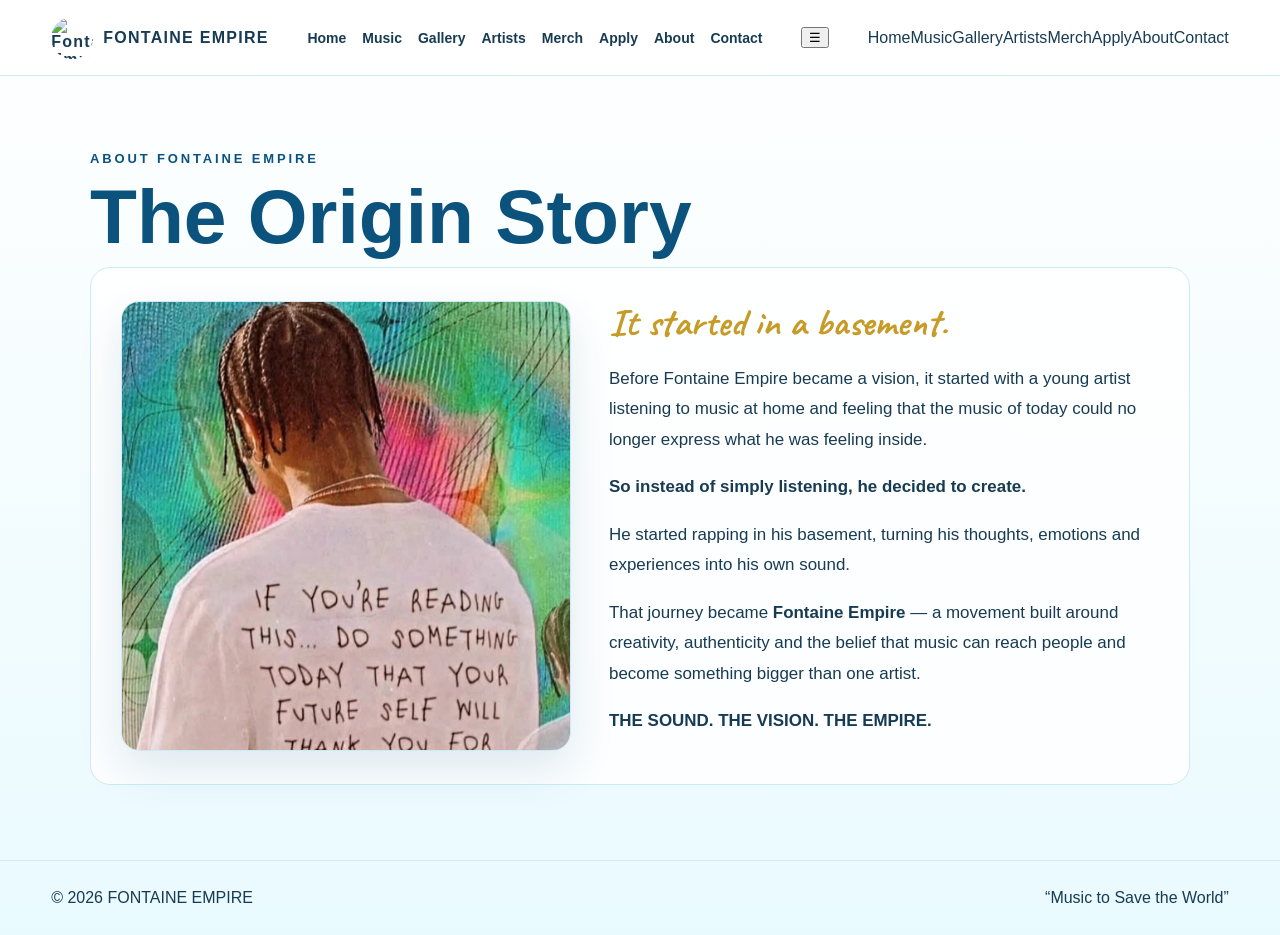
==== about.html @ 6b3f3b4f "Updating about" ====
<!doctype html><html><head><meta charset="utf-8"><meta name="viewport" content="width=device-width,initial-scale=1"><title>About | FONTAINE EMPIRE</title><style>*{box-sizing:border-box}body{margin:0;font-family:Arial,sans-serif;color:#173b52;background:linear-gradient(#fff,#e9faff)}a{text-decoration:none;color:inherit}nav{height:76px;padding:0 4%;display:flex;align-items:center;justify-content:space-between;background:#ffffffee;backdrop-filter:blur(12px);border-bottom:1px solid #cfeaf4;position:sticky;top:0;z-index:5}.brand{font-weight:900;letter-spacing:.08em;display:flex;align-items:center;gap:10px}.brand img{width:42px;height:42px;border-radius:50%;object-fit:contain}.links{display:flex;gap:16px;font-weight:700;font-size:14px}.hero{min-height:calc(100vh - 76px);display:flex;align-items:center;text-align:center;position:relative;overflow:hidden;background:#fff}.hero:before{content:"";position:absolute;inset:0;background:linear-gradient(#ffffffb8,#e9faffb8),url("assets/fep-logo.jpeg") center/min(850px,80vw) no-repeat}.hero>*{position:relative;z-index:1}.content,.page{width:min(1100px,92%);margin:auto}.content{padding:70px 0}.eyebrow,.kicker{text-transform:uppercase;letter-spacing:.22em;font-size:13px;font-weight:900;color:#0b527c}h1{font-size:clamp(3rem,8vw,6rem);line-height:.92;margin:15px 0;color:#0b527c}.gold{color:#c79b27}.tag{font-size:1.5rem;font-weight:800}.sub{letter-spacing:.18em;font-weight:800;color:#527589}.buttons{display:flex;justify-content:center;gap:12px;margin-top:28px;flex-wrap:wrap}.btn{padding:13px 20px;border:1px solid #1689d5;border-radius:999px;font-weight:800}.primary{background:#1689d5;color:#fff}.page{padding:75px 0}.page h1{font-size:clamp(2.7rem,6vw,5rem)}.lead{font-size:1.15rem;max-width:760px}.grid{display:grid;grid-template-columns:repeat(3,1fr);gap:20px;margin-top:35px}.card{padding:28px;border:1px solid #cfeaf4;border-radius:20px;background:#ffffffd9}.placeholder{height:180px;border-radius:14px;background:linear-gradient(135deg,#bdeeff,#fff);display:grid;place-items:center;font-weight:900;color:#0b527c}form{max-width:800px;display:grid;grid-template-columns:1fr 1fr;gap:16px}.field{display:flex;flex-direction:column;gap:6px}.full{grid-column:1/-1}input,textarea{padding:13px;border:1px solid #b9dcea;border-radius:10px;font:inherit}textarea{min-height:150px}.submit{grid-column:1/-1;border:0;border-radius:999px;padding:14px;background:#1689d5;color:#fff;font-weight:900}footer{padding:28px 4%;border-top:1px solid #cfeaf4;display:flex;justify-content:space-between}@media(max-width:800px){.links{display:none}.grid{grid-template-columns:1fr}form{grid-template-columns:1fr}.full{grid-column:auto}}
.origin-story{display:grid;grid-template-columns:minmax(260px,.9fr) minmax(320px,1.1fr);gap:38px;align-items:center;padding:30px}
.origin-photo{width:100%;max-height:560px;object-fit:cover;border-radius:18px;border:1px solid #cfeaf4;box-shadow:0 18px 45px rgba(11,82,124,.12)}
.origin-copy h2{font-family:'Caveat',cursive;font-size:clamp(3rem,6vw,5.5rem);line-height:.9;color:#0b527c;margin:0 0 18px;font-weight:700}
.origin-copy h3{font-family:'Caveat',cursive;font-size:clamp(2rem,3vw,3rem);color:#c79b27;margin:0 0 16px}
.origin-copy p{font-size:1.06rem;line-height:1.8}
@media(max-width:800px){.origin-story{grid-template-columns:1fr;padding:22px}.origin-photo{max-height:520px;max-width:620px;margin:auto}}
</style><link rel="preconnect" href="https://fonts.googleapis.com"><link rel="preconnect" href="https://fonts.gstatic.com" crossorigin><link href="https://fonts.googleapis.com/css2?family=Caveat:wght@500;600;700&display=swap" rel="stylesheet"></head><body><nav><a class="brand" href="index.html"><img src="assets/fep-logo.jpeg" alt="Fontaine Empire logo"><span>FONTAINE EMPIRE</span></a><div class="links"><a href="index.html">Home</a><a href="music.html">Music</a><a href="gallery.html">Gallery</a><a href="artists.html">Artists</a><a href="merch.html">Merch</a><a href="apply.html">Apply</a><a href="about.html">About</a><a href="contact.html">Contact</a></div><button class="menu-toggle" type="button" aria-label="Open menu" aria-expanded="false">☰</button><div class="mobile-links"><a href="index.html">Home</a><a href="music.html">Music</a><a href="gallery.html">Gallery</a><a href="artists.html">Artists</a><a href="merch.html">Merch</a><a href="apply.html">Apply</a><a href="about.html">About</a><a href="contact.html">Contact</a></div></nav><main><section class="page"><div class="kicker">About Fontaine Empire</div><h1>The Origin Story</h1><div class="card origin-story">
  <img class="origin-photo" src="origin-story-photo.jpeg" alt="Fontaine Empire origin story photo">
  <div class="origin-copy">
    <h3>It started in a basement.</h3>
    <p>Before Fontaine Empire became a vision, it started with a young artist listening to music at home and feeling that the music of today could no longer express what he was feeling inside.</p>
    <p><strong>So instead of simply listening, he decided to create.</strong></p>
    <p>He started rapping in his basement, turning his thoughts, emotions and experiences into his own sound.</p>
    <p>That journey became <strong>Fontaine Empire</strong> — a movement built around creativity, authenticity and the belief that music can reach people and become something bigger than one artist.</p>
    <p><strong>THE SOUND. THE VISION. THE EMPIRE.</strong></p>
  </div>
</div></section></main><footer>© 2026 FONTAINE EMPIRE <span>“Music to Save the World”</span></footer><script>const t=document.querySelector(".menu-toggle"),m=document.querySelector(".mobile-links");if(t&&m){t.addEventListener("click",()=>{const o=m.classList.toggle("open");t.setAttribute("aria-expanded",o)})}</script></body></html>
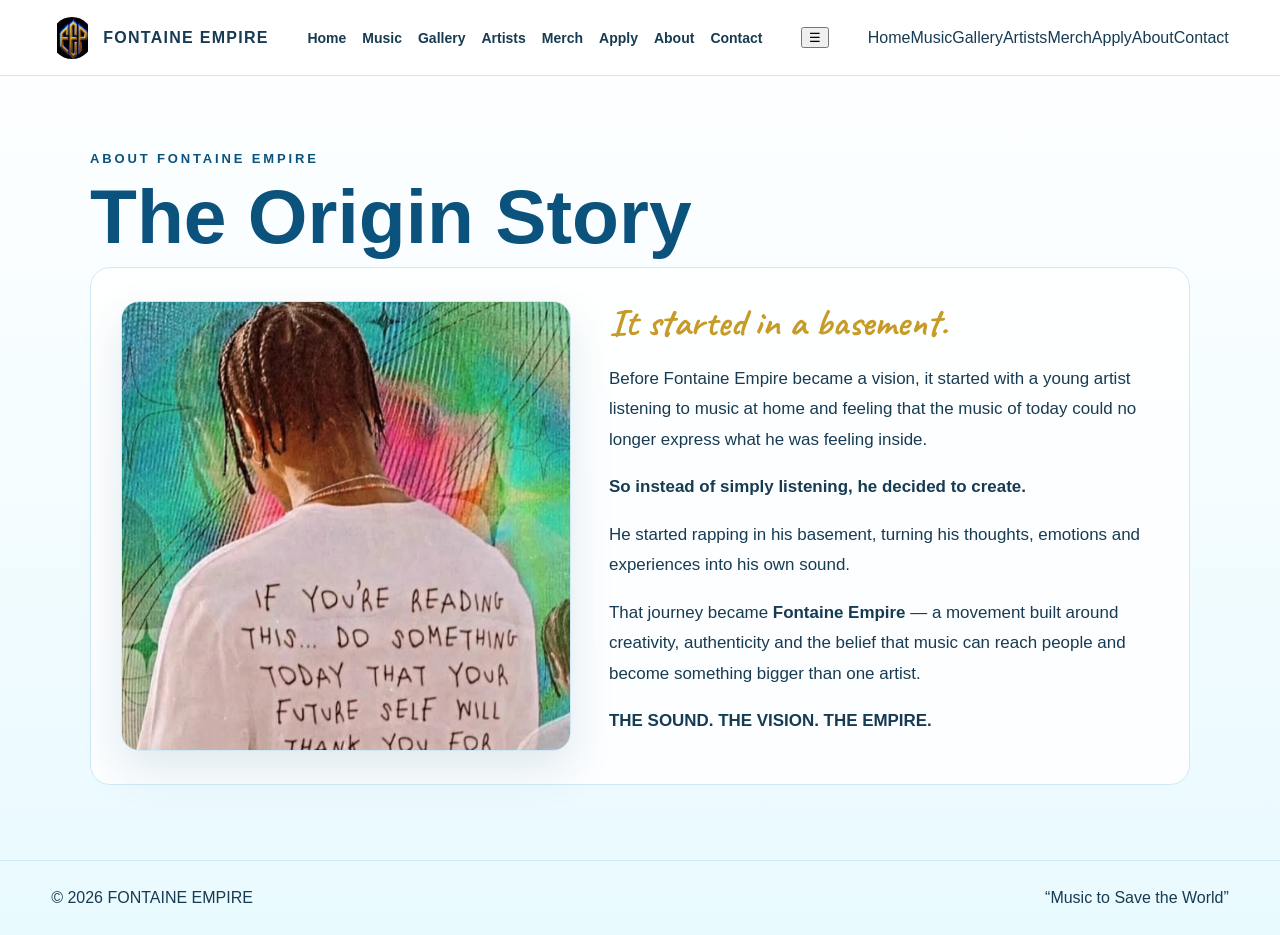
==== commit 827ceb46: "Updating about" ====
--- a/about.html
+++ b/about.html
@@ -5,7 +5,7 @@
 .origin-copy h3{font-family:'Caveat',cursive;font-size:clamp(2rem,3vw,3rem);color:#c79b27;margin:0 0 16px}
 .origin-copy p{font-size:1.06rem;line-height:1.8}
 @media(max-width:800px){.origin-story{grid-template-columns:1fr;padding:22px}.origin-photo{max-height:520px;max-width:620px;margin:auto}}
-</style><link rel="preconnect" href="https://fonts.googleapis.com"><link rel="preconnect" href="https://fonts.gstatic.com" crossorigin><link href="https://fonts.googleapis.com/css2?family=Caveat:wght@500;600;700&display=swap" rel="stylesheet"></head><body><nav><a class="brand" href="index.html"><img src="assets/fep-logo.jpeg" alt="Fontaine Empire logo"><span>FONTAINE EMPIRE</span></a><div class="links"><a href="index.html">Home</a><a href="music.html">Music</a><a href="gallery.html">Gallery</a><a href="artists.html">Artists</a><a href="merch.html">Merch</a><a href="apply.html">Apply</a><a href="about.html">About</a><a href="contact.html">Contact</a></div><button class="menu-toggle" type="button" aria-label="Open menu" aria-expanded="false">☰</button><div class="mobile-links"><a href="index.html">Home</a><a href="music.html">Music</a><a href="gallery.html">Gallery</a><a href="artists.html">Artists</a><a href="merch.html">Merch</a><a href="apply.html">Apply</a><a href="about.html">About</a><a href="contact.html">Contact</a></div></nav><main><section class="page"><div class="kicker">About Fontaine Empire</div><h1>The Origin Story</h1><div class="card origin-story">
+</style><link rel="preconnect" href="https://fonts.googleapis.com"><link rel="preconnect" href="https://fonts.gstatic.com" crossorigin><link href="https://fonts.googleapis.com/css2?family=Caveat:wght@500;600;700&display=swap" rel="stylesheet"></head><body><nav><a class="brand" href="index.html"><img src="fep-logo.jpeg" alt="Fontaine Empire logo"><span>FONTAINE EMPIRE</span></a><div class="links"><a href="index.html">Home</a><a href="music.html">Music</a><a href="gallery.html">Gallery</a><a href="artists.html">Artists</a><a href="merch.html">Merch</a><a href="apply.html">Apply</a><a href="about.html">About</a><a href="contact.html">Contact</a></div><button class="menu-toggle" type="button" aria-label="Open menu" aria-expanded="false">☰</button><div class="mobile-links"><a href="index.html">Home</a><a href="music.html">Music</a><a href="gallery.html">Gallery</a><a href="artists.html">Artists</a><a href="merch.html">Merch</a><a href="apply.html">Apply</a><a href="about.html">About</a><a href="contact.html">Contact</a></div></nav><main><section class="page"><div class="kicker">About Fontaine Empire</div><h1>The Origin Story</h1><div class="card origin-story">
   <img class="origin-photo" src="origin-story-photo.jpeg" alt="Fontaine Empire origin story photo">
   <div class="origin-copy">
     <h3>It started in a basement.</h3>
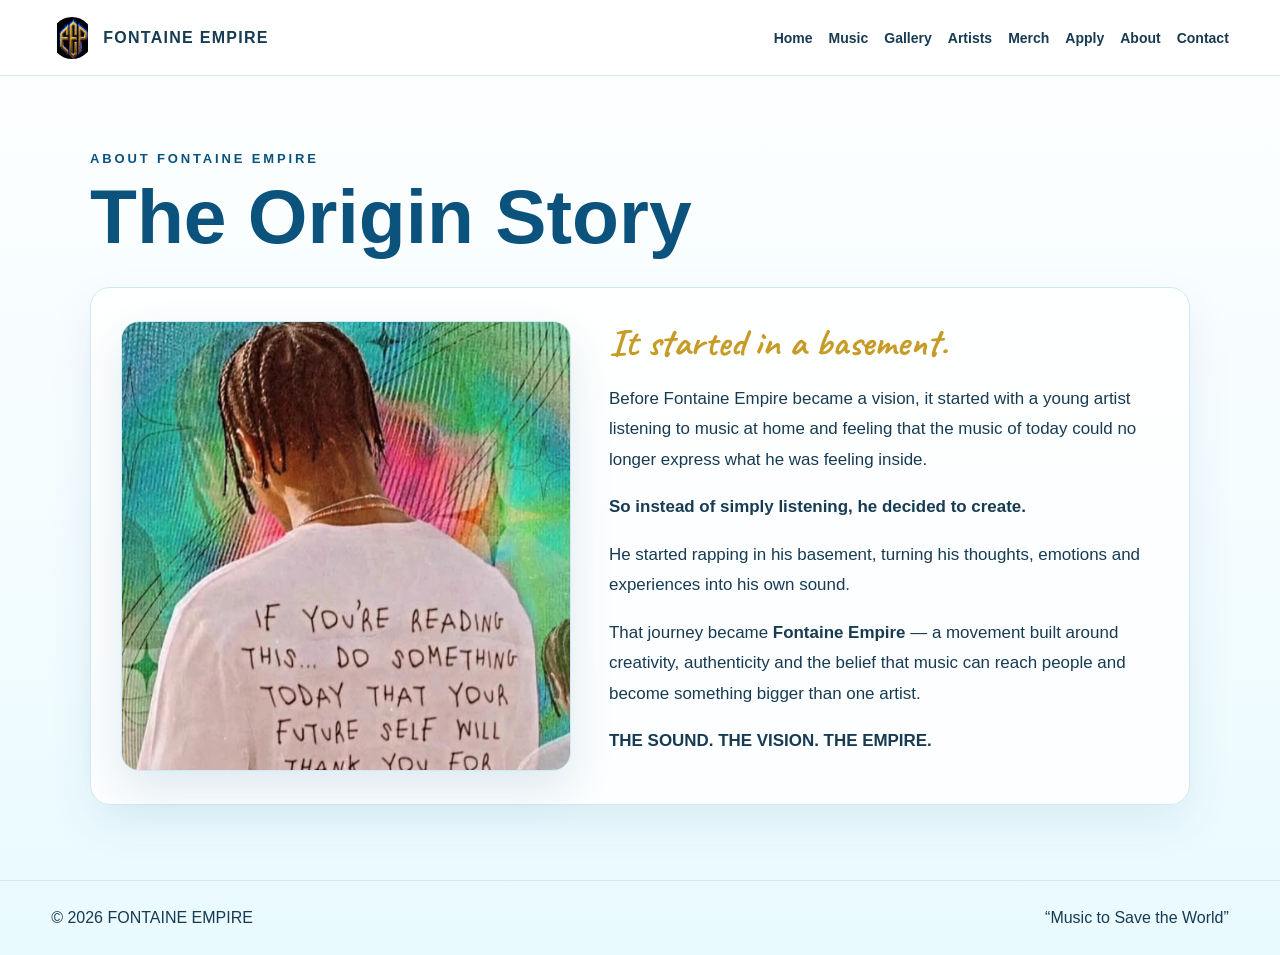
==== commit 1a2d3e9a: "Updating about" ====
--- a/about.html
+++ b/about.html
@@ -1,18 +1,146 @@
-<!doctype html><html><head><meta charset="utf-8"><meta name="viewport" content="width=device-width,initial-scale=1"><title>About | FONTAINE EMPIRE</title><style>*{box-sizing:border-box}body{margin:0;font-family:Arial,sans-serif;color:#173b52;background:linear-gradient(#fff,#e9faff)}a{text-decoration:none;color:inherit}nav{height:76px;padding:0 4%;display:flex;align-items:center;justify-content:space-between;background:#ffffffee;backdrop-filter:blur(12px);border-bottom:1px solid #cfeaf4;position:sticky;top:0;z-index:5}.brand{font-weight:900;letter-spacing:.08em;display:flex;align-items:center;gap:10px}.brand img{width:42px;height:42px;border-radius:50%;object-fit:contain}.links{display:flex;gap:16px;font-weight:700;font-size:14px}.hero{min-height:calc(100vh - 76px);display:flex;align-items:center;text-align:center;position:relative;overflow:hidden;background:#fff}.hero:before{content:"";position:absolute;inset:0;background:linear-gradient(#ffffffb8,#e9faffb8),url("assets/fep-logo.jpeg") center/min(850px,80vw) no-repeat}.hero>*{position:relative;z-index:1}.content,.page{width:min(1100px,92%);margin:auto}.content{padding:70px 0}.eyebrow,.kicker{text-transform:uppercase;letter-spacing:.22em;font-size:13px;font-weight:900;color:#0b527c}h1{font-size:clamp(3rem,8vw,6rem);line-height:.92;margin:15px 0;color:#0b527c}.gold{color:#c79b27}.tag{font-size:1.5rem;font-weight:800}.sub{letter-spacing:.18em;font-weight:800;color:#527589}.buttons{display:flex;justify-content:center;gap:12px;margin-top:28px;flex-wrap:wrap}.btn{padding:13px 20px;border:1px solid #1689d5;border-radius:999px;font-weight:800}.primary{background:#1689d5;color:#fff}.page{padding:75px 0}.page h1{font-size:clamp(2.7rem,6vw,5rem)}.lead{font-size:1.15rem;max-width:760px}.grid{display:grid;grid-template-columns:repeat(3,1fr);gap:20px;margin-top:35px}.card{padding:28px;border:1px solid #cfeaf4;border-radius:20px;background:#ffffffd9}.placeholder{height:180px;border-radius:14px;background:linear-gradient(135deg,#bdeeff,#fff);display:grid;place-items:center;font-weight:900;color:#0b527c}form{max-width:800px;display:grid;grid-template-columns:1fr 1fr;gap:16px}.field{display:flex;flex-direction:column;gap:6px}.full{grid-column:1/-1}input,textarea{padding:13px;border:1px solid #b9dcea;border-radius:10px;font:inherit}textarea{min-height:150px}.submit{grid-column:1/-1;border:0;border-radius:999px;padding:14px;background:#1689d5;color:#fff;font-weight:900}footer{padding:28px 4%;border-top:1px solid #cfeaf4;display:flex;justify-content:space-between}@media(max-width:800px){.links{display:none}.grid{grid-template-columns:1fr}form{grid-template-columns:1fr}.full{grid-column:auto}}
+<!doctype html>
+<html lang="en">
+<head>
+<meta charset="utf-8">
+<meta name="viewport" content="width=device-width,initial-scale=1">
+<title>About | FONTAINE EMPIRE</title>
+
+<style>
+*{box-sizing:border-box}
+body{margin:0;font-family:Arial,sans-serif;color:#173b52;background:linear-gradient(#fff,#e9faff)}
+a{text-decoration:none;color:inherit}
+
+nav{height:76px;padding:0 4%;display:flex;align-items:center;justify-content:space-between;background:#ffffffee;backdrop-filter:blur(12px);border-bottom:1px solid #cfeaf4;position:sticky;top:0;z-index:10}
+
+.brand{font-weight:900;letter-spacing:.08em;display:flex;align-items:center;gap:10px}
+.brand img{width:42px;height:42px;border-radius:50%;object-fit:contain}
+
+.links{display:flex;gap:16px;font-weight:700;font-size:14px}
+.links a:hover{color:#1689d5}
+
+.menu-toggle{display:none;background:#fff;border:1px solid #b9dcea;border-radius:10px;padding:9px 12px;color:#0b527c;font-size:18px;cursor:pointer}
+
+.mobile-links{display:none}
+
+.page{width:min(1100px,92%);margin:auto;padding:75px 0}
+
+.kicker{text-transform:uppercase;letter-spacing:.22em;font-size:13px;font-weight:900;color:#0b527c}
+
+h1{font-size:clamp(2.7rem,6vw,5rem);line-height:.92;margin:15px 0 35px;color:#0b527c}
+
+.card{padding:28px;border:1px solid #cfeaf4;border-radius:20px;background:#ffffffd9;box-shadow:0 18px 45px rgba(11,82,124,.08)}
+
 .origin-story{display:grid;grid-template-columns:minmax(260px,.9fr) minmax(320px,1.1fr);gap:38px;align-items:center;padding:30px}
+
 .origin-photo{width:100%;max-height:560px;object-fit:cover;border-radius:18px;border:1px solid #cfeaf4;box-shadow:0 18px 45px rgba(11,82,124,.12)}
-.origin-copy h2{font-family:'Caveat',cursive;font-size:clamp(3rem,6vw,5.5rem);line-height:.9;color:#0b527c;margin:0 0 18px;font-weight:700}
+
 .origin-copy h3{font-family:'Caveat',cursive;font-size:clamp(2rem,3vw,3rem);color:#c79b27;margin:0 0 16px}
+
 .origin-copy p{font-size:1.06rem;line-height:1.8}
-@media(max-width:800px){.origin-story{grid-template-columns:1fr;padding:22px}.origin-photo{max-height:520px;max-width:620px;margin:auto}}
-</style><link rel="preconnect" href="https://fonts.googleapis.com"><link rel="preconnect" href="https://fonts.gstatic.com" crossorigin><link href="https://fonts.googleapis.com/css2?family=Caveat:wght@500;600;700&display=swap" rel="stylesheet"></head><body><nav><a class="brand" href="index.html"><img src="fep-logo.jpeg" alt="Fontaine Empire logo"><span>FONTAINE EMPIRE</span></a><div class="links"><a href="index.html">Home</a><a href="music.html">Music</a><a href="gallery.html">Gallery</a><a href="artists.html">Artists</a><a href="merch.html">Merch</a><a href="apply.html">Apply</a><a href="about.html">About</a><a href="contact.html">Contact</a></div><button class="menu-toggle" type="button" aria-label="Open menu" aria-expanded="false">☰</button><div class="mobile-links"><a href="index.html">Home</a><a href="music.html">Music</a><a href="gallery.html">Gallery</a><a href="artists.html">Artists</a><a href="merch.html">Merch</a><a href="apply.html">Apply</a><a href="about.html">About</a><a href="contact.html">Contact</a></div></nav><main><section class="page"><div class="kicker">About Fontaine Empire</div><h1>The Origin Story</h1><div class="card origin-story">
-  <img class="origin-photo" src="origin-story-photo.jpeg" alt="Fontaine Empire origin story photo">
-  <div class="origin-copy">
-    <h3>It started in a basement.</h3>
-    <p>Before Fontaine Empire became a vision, it started with a young artist listening to music at home and feeling that the music of today could no longer express what he was feeling inside.</p>
-    <p><strong>So instead of simply listening, he decided to create.</strong></p>
-    <p>He started rapping in his basement, turning his thoughts, emotions and experiences into his own sound.</p>
-    <p>That journey became <strong>Fontaine Empire</strong> — a movement built around creativity, authenticity and the belief that music can reach people and become something bigger than one artist.</p>
-    <p><strong>THE SOUND. THE VISION. THE EMPIRE.</strong></p>
-  </div>
-</div></section></main><footer>© 2026 FONTAINE EMPIRE <span>“Music to Save the World”</span></footer><script>const t=document.querySelector(".menu-toggle"),m=document.querySelector(".mobile-links");if(t&&m){t.addEventListener("click",()=>{const o=m.classList.toggle("open");t.setAttribute("aria-expanded",o)})}</script></body></html>
+
+footer{padding:28px 4%;border-top:1px solid #cfeaf4;display:flex;justify-content:space-between}
+
+@media(max-width:800px){
+.links{display:none}
+.menu-toggle{display:block}
+.mobile-links{position:absolute;top:72px;left:4%;right:4%;display:none;flex-direction:column;background:#fff;border:1px solid #cfeaf4;border-radius:0 0 14px 14px;box-shadow:0 12px 25px rgba(11,82,124,.12);overflow:hidden}
+.mobile-links.open{display:flex}
+.mobile-links a{padding:14px 18px;border-bottom:1px solid #e4f2f7;font-weight:800}
+.mobile-links a:last-child{border-bottom:0}
+.origin-story{grid-template-columns:1fr;padding:22px}
+.origin-photo{max-height:520px;max-width:620px;margin:auto}
+footer{flex-direction:column;gap:8px}
+}
+</style>
+
+<link rel="preconnect" href="https://fonts.googleapis.com">
+<link rel="preconnect" href="https://fonts.gstatic.com" crossorigin>
+<link href="https://fonts.googleapis.com/css2?family=Caveat:wght@500;600;700&display=swap" rel="stylesheet">
+
+</head>
+
+<body>
+
+<nav>
+<a class="brand" href="index.html">
+<img src="fep-logo.jpeg" alt="Fontaine Empire logo">
+<span>FONTAINE EMPIRE</span>
+</a>
+
+<div class="links">
+<a href="index.html">Home</a>
+<a href="music.html">Music</a>
+<a href="gallery.html">Gallery</a>
+<a href="artists.html">Artists</a>
+<a href="merch.html">Merch</a>
+<a href="apply.html">Apply</a>
+<a href="about.html">About</a>
+<a href="contact.html">Contact</a>
+</div>
+
+<button class="menu-toggle" type="button" aria-label="Open menu" aria-expanded="false">☰</button>
+
+<div class="mobile-links">
+<a href="index.html">Home</a>
+<a href="music.html">Music</a>
+<a href="gallery.html">Gallery</a>
+<a href="artists.html">Artists</a>
+<a href="merch.html">Merch</a>
+<a href="apply.html">Apply</a>
+<a href="about.html">About</a>
+<a href="contact.html">Contact</a>
+</div>
+</nav>
+
+<main>
+
+<section class="page">
+
+<div class="kicker">About Fontaine Empire</div>
+
+<h1>The Origin Story</h1>
+
+<div class="card origin-story">
+
+<img class="origin-photo" src="origin-story-photo.jpeg" alt="Fontaine Empire origin story photo">
+
+<div class="origin-copy">
+
+<h3>It started in a basement.</h3>
+
+<p>Before Fontaine Empire became a vision, it started with a young artist listening to music at home and feeling that the music of today could no longer express what he was feeling inside.</p>
+
+<p><strong>So instead of simply listening, he decided to create.</strong></p>
+
+<p>He started rapping in his basement, turning his thoughts, emotions and experiences into his own sound.</p>
+
+<p>That journey became <strong>Fontaine Empire</strong> — a movement built around creativity, authenticity and the belief that music can reach people and become something bigger than one artist.</p>
+
+<p><strong>THE SOUND. THE VISION. THE EMPIRE.</strong></p>
+
+</div>
+</div>
+
+</section>
+
+</main>
+
+<footer>
+<span>© 2026 FONTAINE EMPIRE</span>
+<span>“Music to Save the World”</span>
+</footer>
+
+<script>
+const toggle=document.querySelector(".menu-toggle");
+const mobileMenu=document.querySelector(".mobile-links");
+
+if(toggle&&mobileMenu){
+toggle.addEventListener("click",()=>{
+const isOpen=mobileMenu.classList.toggle("open");
+toggle.setAttribute("aria-expanded",isOpen);
+});
+}
+</script>
+
+</body>
+</html>
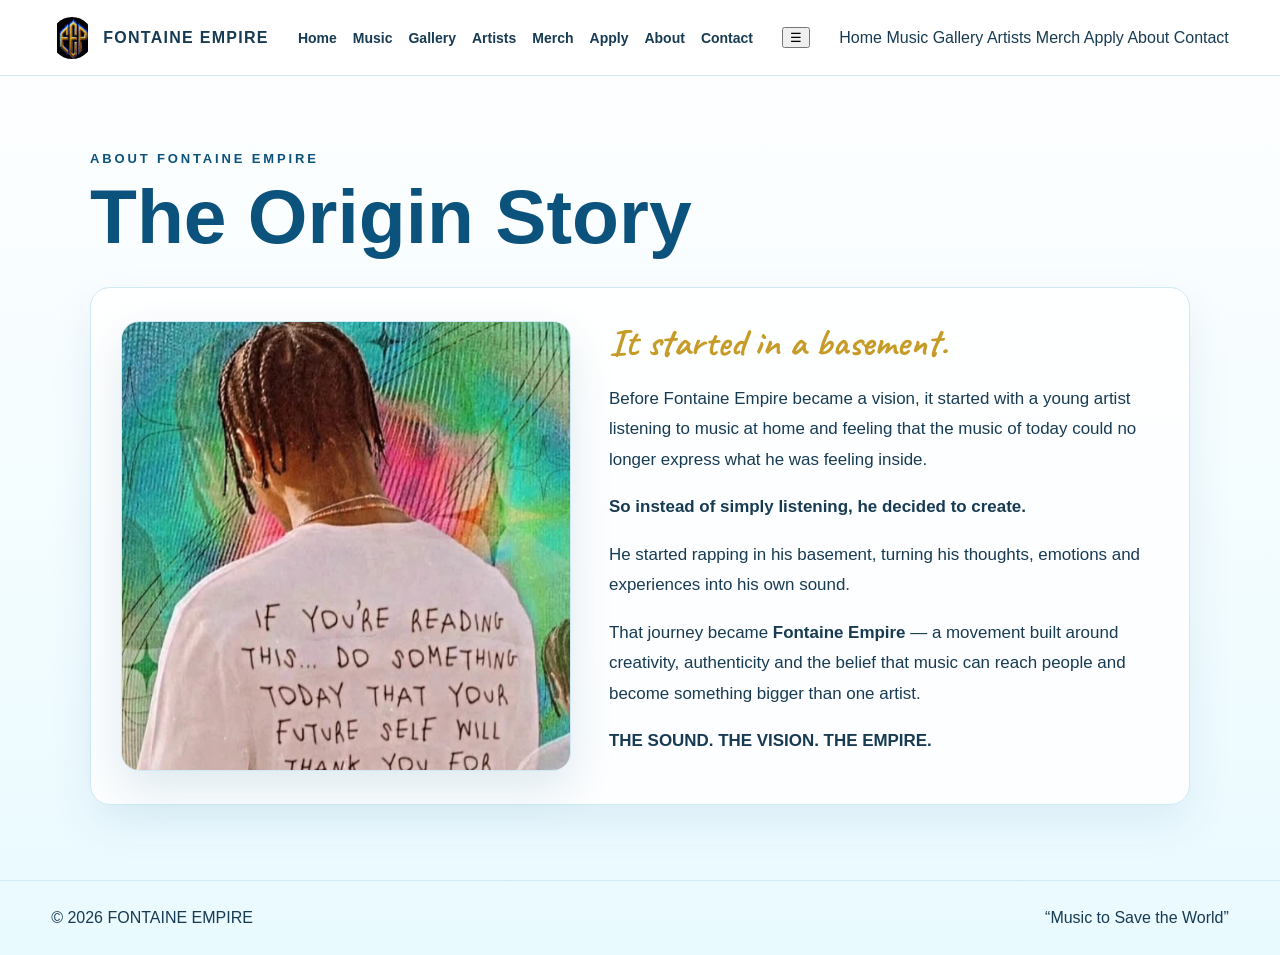
==== commit cf267e09: "Update about" ====
--- a/about.html
+++ b/about.html
@@ -18,10 +18,6 @@
 .links{display:flex;gap:16px;font-weight:700;font-size:14px}
 .links a:hover{color:#1689d5}
 
-.menu-toggle{display:none;background:#fff;border:1px solid #b9dcea;border-radius:10px;padding:9px 12px;color:#0b527c;font-size:18px;cursor:pointer}
-
-.mobile-links{display:none}
-
 .page{width:min(1100px,92%);margin:auto;padding:75px 0}
 
 .kicker{text-transform:uppercase;letter-spacing:.22em;font-size:13px;font-weight:900;color:#0b527c}
@@ -41,8 +37,6 @@
 footer{padding:28px 4%;border-top:1px solid #cfeaf4;display:flex;justify-content:space-between}
 
 @media(max-width:800px){
-.links{display:none}
-.menu-toggle{display:block}
 .mobile-links{position:absolute;top:72px;left:4%;right:4%;display:none;flex-direction:column;background:#fff;border:1px solid #cfeaf4;border-radius:0 0 14px 14px;box-shadow:0 12px 25px rgba(11,82,124,.12);overflow:hidden}
 .mobile-links.open{display:flex}
 .mobile-links a{padding:14px 18px;border-bottom:1px solid #e4f2f7;font-weight:800}
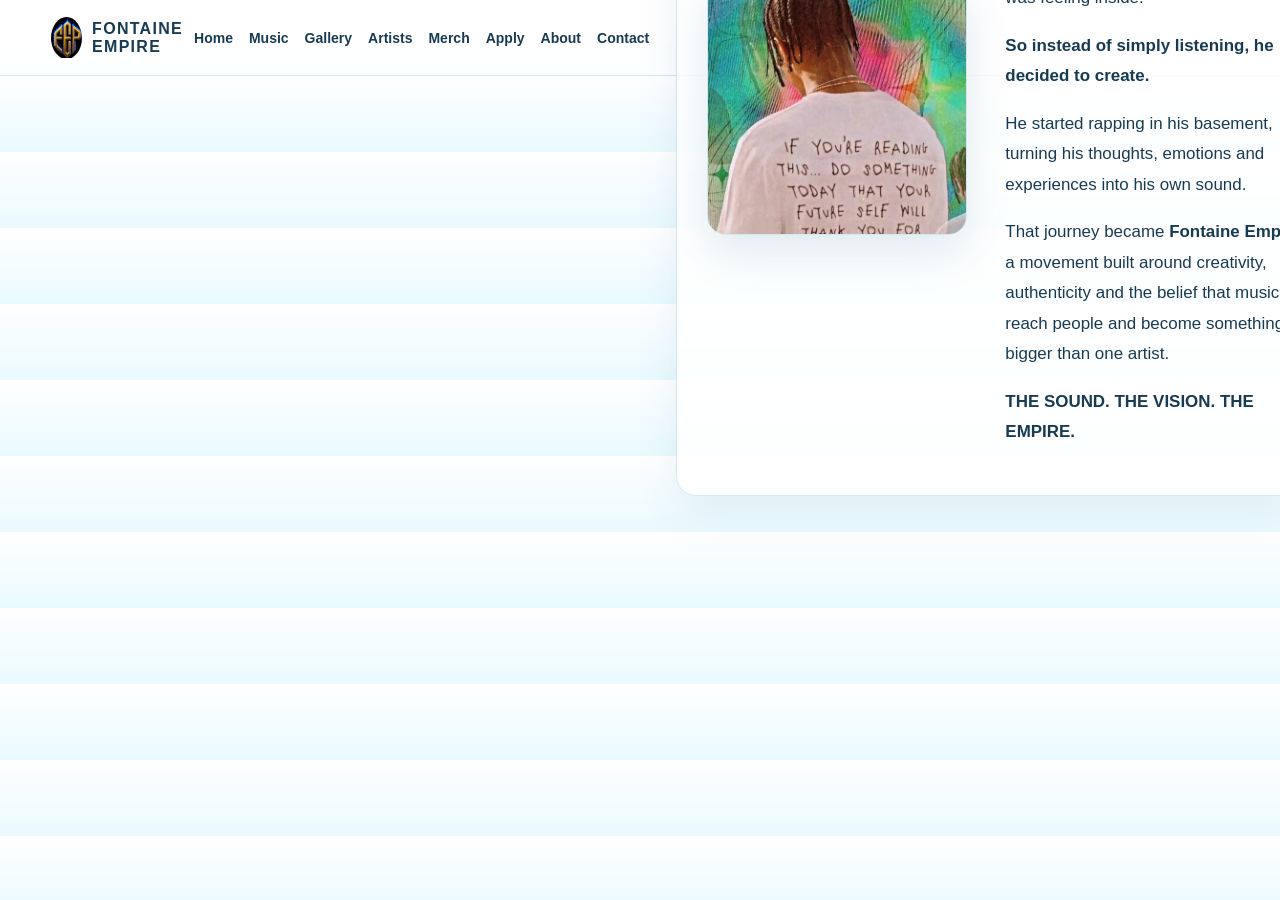
==== commit 37f3de6b: "Update about" ====
--- a/about.html
+++ b/about.html
@@ -72,20 +72,6 @@
 <a href="contact.html">Contact</a>
 </div>
 
-<button class="menu-toggle" type="button" aria-label="Open menu" aria-expanded="false">☰</button>
-
-<div class="mobile-links">
-<a href="index.html">Home</a>
-<a href="music.html">Music</a>
-<a href="gallery.html">Gallery</a>
-<a href="artists.html">Artists</a>
-<a href="merch.html">Merch</a>
-<a href="apply.html">Apply</a>
-<a href="about.html">About</a>
-<a href="contact.html">Contact</a>
-</div>
-</nav>
-
 <main>
 
 <section class="page">
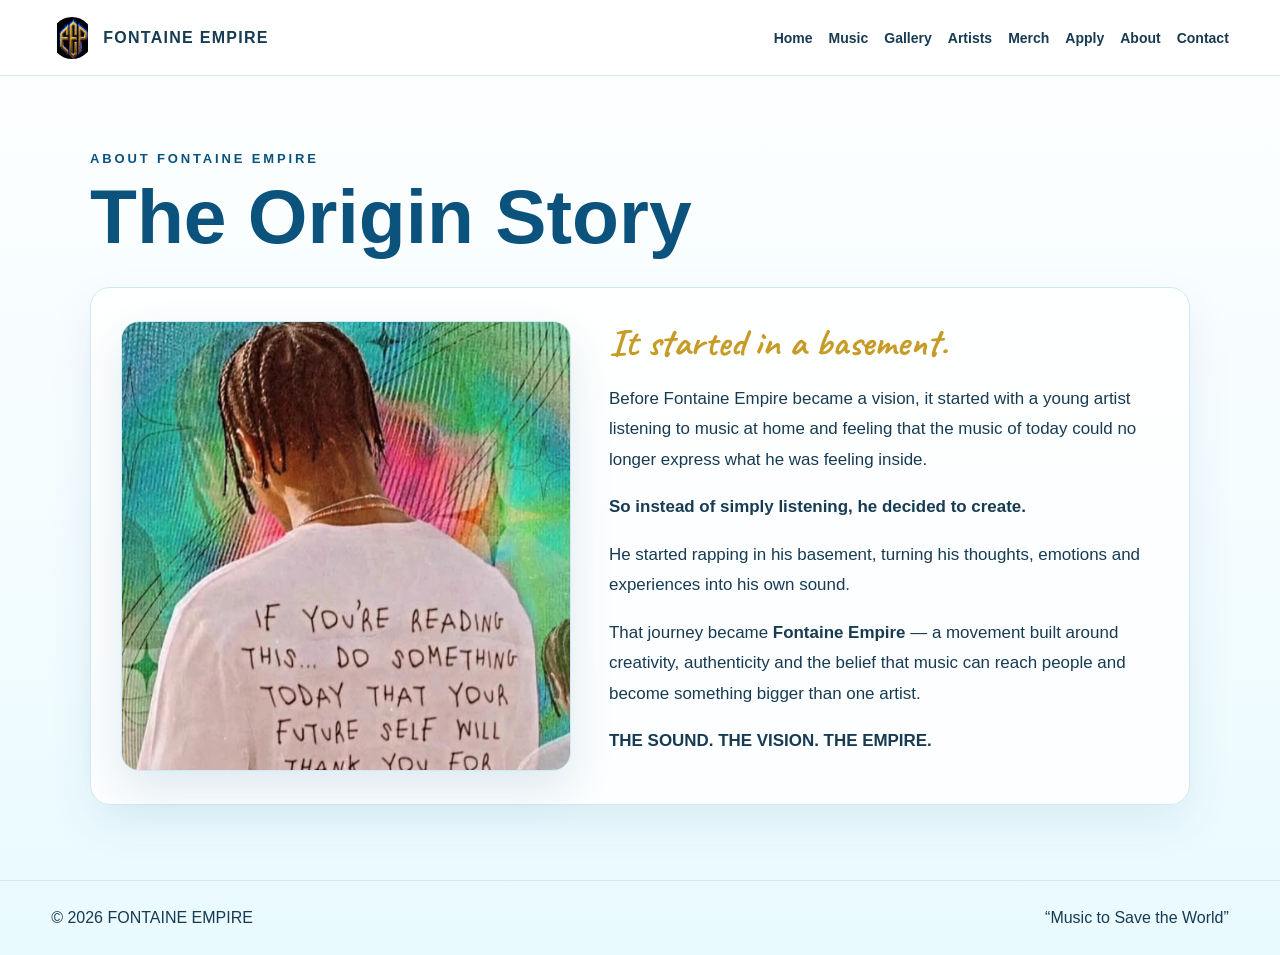
==== commit 104350eb: "Update about" ====
--- a/about.html
+++ b/about.html
@@ -7,44 +7,124 @@
 
 <style>
 *{box-sizing:border-box}
-body{margin:0;font-family:Arial,sans-serif;color:#173b52;background:linear-gradient(#fff,#e9faff)}
-a{text-decoration:none;color:inherit}
-
-nav{height:76px;padding:0 4%;display:flex;align-items:center;justify-content:space-between;background:#ffffffee;backdrop-filter:blur(12px);border-bottom:1px solid #cfeaf4;position:sticky;top:0;z-index:10}
-
-.brand{font-weight:900;letter-spacing:.08em;display:flex;align-items:center;gap:10px}
-.brand img{width:42px;height:42px;border-radius:50%;object-fit:contain}
-
-.links{display:flex;gap:16px;font-weight:700;font-size:14px}
-.links a:hover{color:#1689d5}
-
-.page{width:min(1100px,92%);margin:auto;padding:75px 0}
-
-.kicker{text-transform:uppercase;letter-spacing:.22em;font-size:13px;font-weight:900;color:#0b527c}
-
-h1{font-size:clamp(2.7rem,6vw,5rem);line-height:.92;margin:15px 0 35px;color:#0b527c}
-
-.card{padding:28px;border:1px solid #cfeaf4;border-radius:20px;background:#ffffffd9;box-shadow:0 18px 45px rgba(11,82,124,.08)}
-
-.origin-story{display:grid;grid-template-columns:minmax(260px,.9fr) minmax(320px,1.1fr);gap:38px;align-items:center;padding:30px}
-
-.origin-photo{width:100%;max-height:560px;object-fit:cover;border-radius:18px;border:1px solid #cfeaf4;box-shadow:0 18px 45px rgba(11,82,124,.12)}
-
-.origin-copy h3{font-family:'Caveat',cursive;font-size:clamp(2rem,3vw,3rem);color:#c79b27;margin:0 0 16px}
-
-.origin-copy p{font-size:1.06rem;line-height:1.8}
-
-footer{padding:28px 4%;border-top:1px solid #cfeaf4;display:flex;justify-content:space-between}
-
-@media(max-width:800px){
-.mobile-links{position:absolute;top:72px;left:4%;right:4%;display:none;flex-direction:column;background:#fff;border:1px solid #cfeaf4;border-radius:0 0 14px 14px;box-shadow:0 12px 25px rgba(11,82,124,.12);overflow:hidden}
-.mobile-links.open{display:flex}
-.mobile-links a{padding:14px 18px;border-bottom:1px solid #e4f2f7;font-weight:800}
-.mobile-links a:last-child{border-bottom:0}
-.origin-story{grid-template-columns:1fr;padding:22px}
-.origin-photo{max-height:520px;max-width:620px;margin:auto}
-footer{flex-direction:column;gap:8px}
-}
+
+body{
+margin:0;
+font-family:Arial,sans-serif;
+color:#173b52;
+background:linear-gradient(#fff,#e9faff);
+}
+
+a{
+text-decoration:none;
+color:inherit;
+}
+
+nav{
+height:76px;
+padding:0 4%;
+display:flex;
+align-items:center;
+justify-content:space-between;
+background:#ffffffee;
+backdrop-filter:blur(12px);
+border-bottom:1px solid #cfeaf4;
+position:sticky;
+top:0;
+z-index:10;
+}
+
+.brand{
+font-weight:900;
+letter-spacing:.08em;
+display:flex;
+align-items:center;
+gap:10px;
+}
+
+.brand img{
+width:42px;
+height:42px;
+border-radius:50%;
+object-fit:contain;
+}
+
+.links{
+display:flex;
+gap:16px;
+font-weight:700;
+font-size:14px;
+}
+
+.links a:hover{
+color:#1689d5;
+}
+
+.page{
+width:min(1100px,92%);
+margin:auto;
+padding:75px 0;
+}
+
+.kicker{
+text-transform:uppercase;
+letter-spacing:.22em;
+font-size:13px;
+font-weight:900;
+color:#0b527c;
+}
+
+h1{
+font-size:clamp(2.7rem,6vw,5rem);
+line-height:.92;
+margin:15px 0 35px;
+color:#0b527c;
+}
+
+.card{
+padding:28px;
+border:1px solid #cfeaf4;
+border-radius:20px;
+background:#ffffffd9;
+box-shadow:0 18px 45px rgba(11,82,124,.08);
+}
+
+.origin-story{
+display:grid;
+grid-template-columns:minmax(260px,.9fr) minmax(320px,1.1fr);
+gap:38px;
+align-items:center;
+padding:30px;
+}
+
+.origin-photo{
+width:100%;
+max-height:560px;
+object-fit:cover;
+border-radius:18px;
+border:1px solid #cfeaf4;
+box-shadow:0 18px 45px rgba(11,82,124,.12);
+}
+
+.origin-copy h3{
+font-family:'Caveat',cursive;
+font-size:clamp(2rem,3vw,3rem);
+color:#c79b27;
+margin:0 0 16px;
+}
+
+.origin-copy p{
+font-size:1.06rem;
+line-height:1.8;
+}
+
+footer{
+padding:28px 4%;
+border-top:1px solid #cfeaf4;
+display:flex;
+justify-content:space-between;
+}
+
 </style>
 
 <link rel="preconnect" href="https://fonts.googleapis.com">
@@ -56,6 +136,7 @@
 <body>
 
 <nav>
+
 <a class="brand" href="index.html">
 <img src="fep-logo.jpeg" alt="Fontaine Empire logo">
 <span>FONTAINE EMPIRE</span>
@@ -72,6 +153,8 @@
 <a href="contact.html">Contact</a>
 </div>
 
+</nav>
+
 <main>
 
 <section class="page">
@@ -82,23 +165,42 @@
 
 <div class="card origin-story">
 
-<img class="origin-photo" src="origin-story-photo.jpeg" alt="Fontaine Empire origin story photo">
+<img
+class="origin-photo"
+src="origin-story-photo.jpeg"
+alt="Fontaine Empire origin story photo">
 
 <div class="origin-copy">
 
 <h3>It started in a basement.</h3>
 
-<p>Before Fontaine Empire became a vision, it started with a young artist listening to music at home and feeling that the music of today could no longer express what he was feeling inside.</p>
-
-<p><strong>So instead of simply listening, he decided to create.</strong></p>
-
-<p>He started rapping in his basement, turning his thoughts, emotions and experiences into his own sound.</p>
-
-<p>That journey became <strong>Fontaine Empire</strong> — a movement built around creativity, authenticity and the belief that music can reach people and become something bigger than one artist.</p>
-
-<p><strong>THE SOUND. THE VISION. THE EMPIRE.</strong></p>
+<p>
+Before Fontaine Empire became a vision, it started with a young artist
+listening to music at home and feeling that the music of today could no
+longer express what he was feeling inside.
+</p>
+
+<p>
+<strong>So instead of simply listening, he decided to create.</strong>
+</p>
+
+<p>
+He started rapping in his basement, turning his thoughts, emotions and
+experiences into his own sound.
+</p>
+
+<p>
+That journey became <strong>Fontaine Empire</strong> — a movement built
+around creativity, authenticity and the belief that music can reach
+people and become something bigger than one artist.
+</p>
+
+<p>
+<strong>THE SOUND. THE VISION. THE EMPIRE.</strong>
+</p>
 
 </div>
+
 </div>
 
 </section>
@@ -106,21 +208,12 @@
 </main>
 
 <footer>
+
 <span>© 2026 FONTAINE EMPIRE</span>
+
 <span>“Music to Save the World”</span>
+
 </footer>
-
-<script>
-const toggle=document.querySelector(".menu-toggle");
-const mobileMenu=document.querySelector(".mobile-links");
-
-if(toggle&&mobileMenu){
-toggle.addEventListener("click",()=>{
-const isOpen=mobileMenu.classList.toggle("open");
-toggle.setAttribute("aria-expanded",isOpen);
-});
-}
-</script>
 
 </body>
 </html>
